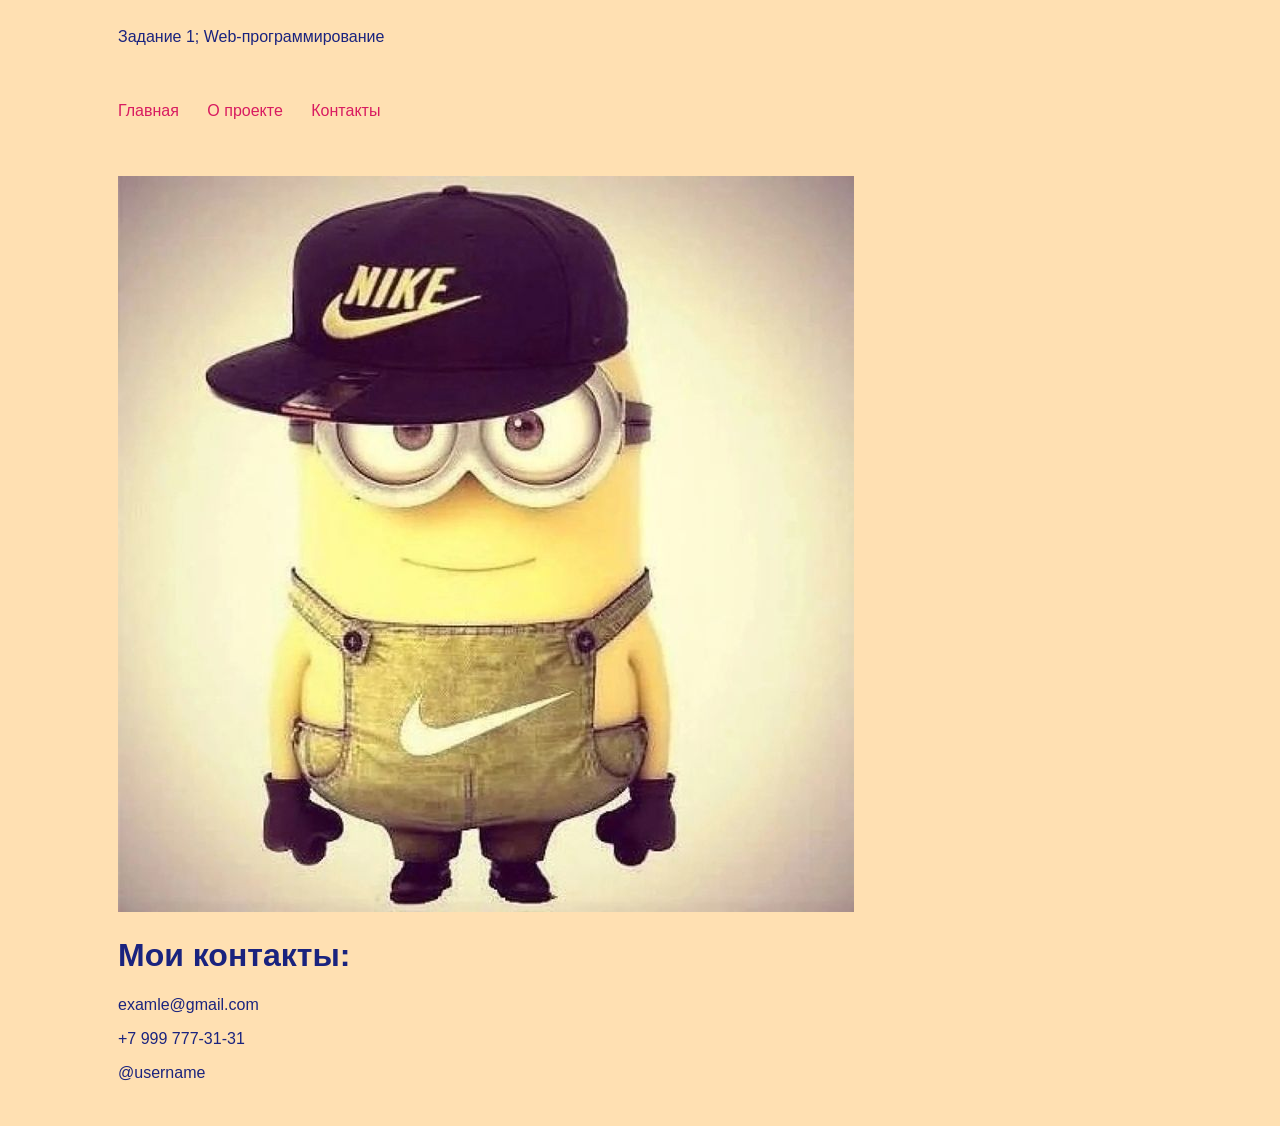
==== contacts.html @ 6942049c "Add files via upload" ====
<!doctype html>
<html lang="ru">
<head>
    <meta charset="UTF-8">
    <meta name="viewport" content="width=device-width, initial-scale=1.0">
    <title>Мой сайт</title>
    <link rel="stylesheet" href="style.css">
</head>
<body>
<header>Задание 1; Web-программирование</header>

<nav>
    <a href="index.html">Главная</a>
    <a href="project.html">О проекте</a>
    <a href="contacts.html">Контакты</a>
</nav>

<main>
    <img src="img/minion.jpg" alt="Фото создателя">
    <h1>Мои контакты:</h1>
    <p>examle@gmail.com</p>
    <p>+7 999 777-31-31</p>
    <p>@username</p>
</main>
</body>
</html>
---- style.css ----
* { box-sizing: border-box; }

body {
  margin: 0;
  font-family: Century gothic, sans-serif;
  background: #fff7ed;
  background-color: #ffe0b2;
  color: #1a237e;
}

header, nav, main, footer {
  padding: 28px;
  max-width: 1100px;
  margin: 0 auto;
}

nav a {
  margin-right: 24px;
  color: #d81b60;
  text-decoration: none;
}

h1 { color: #1a237e; }

img {
  max-width: 100%;
  height: auto;
}

.cards {
  display: flex;
  flex-direction: column;
  gap: 32px;
}

@media (min-width: 992px) {
  .cards {
    flex-direction: row;
  }
}
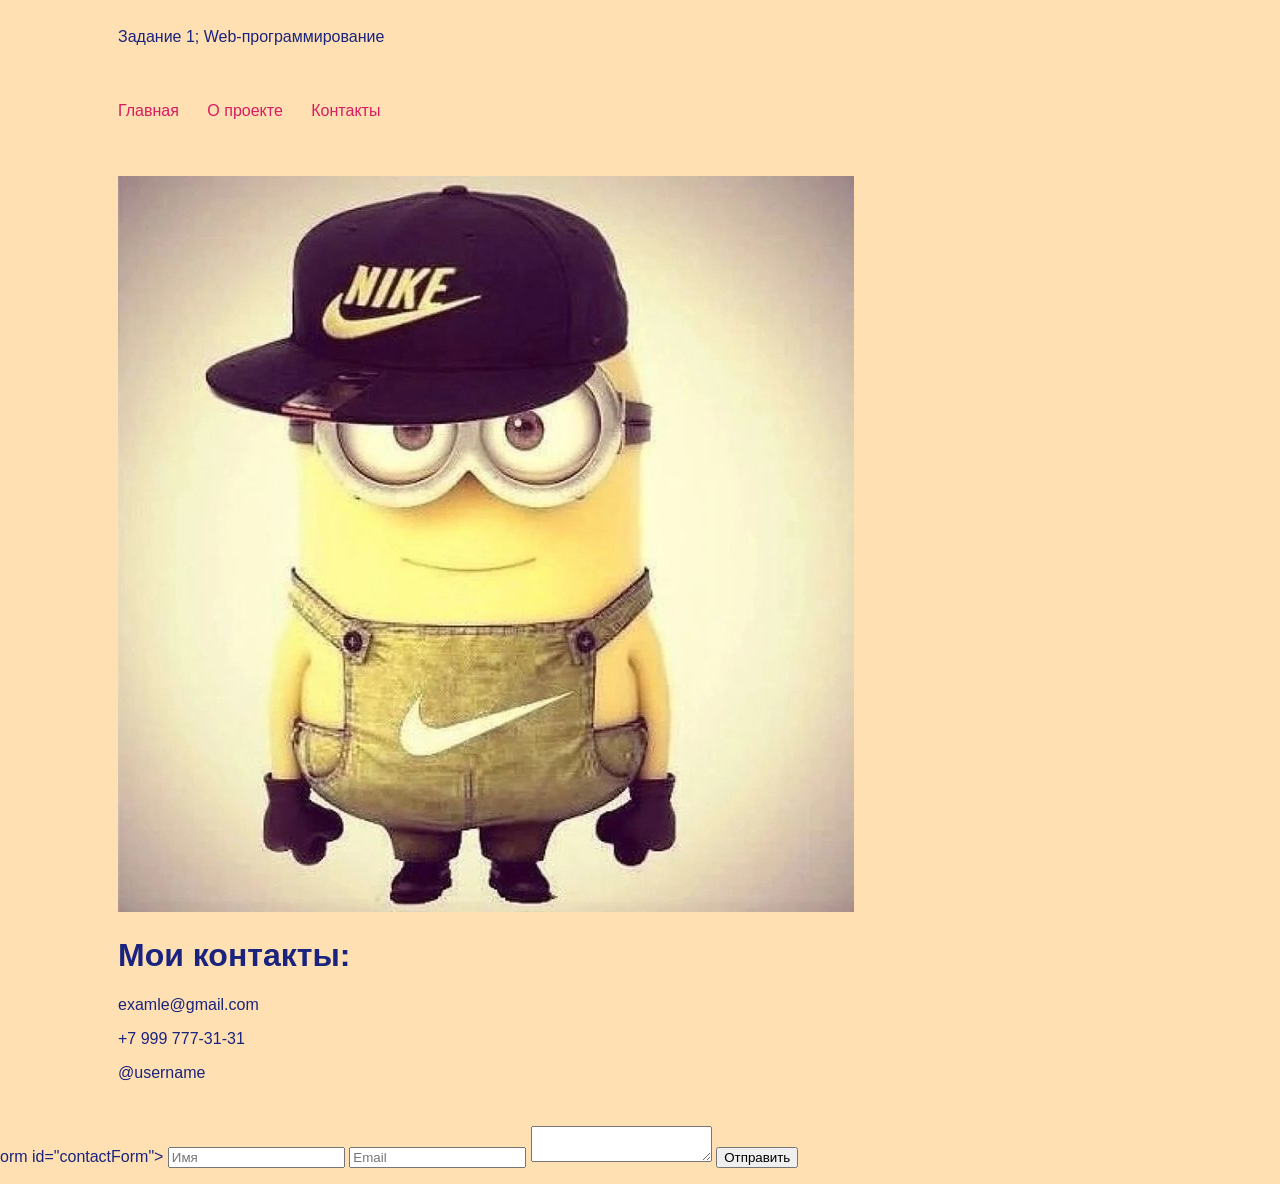
==== commit cef35d59: "Add files via upload" ====
--- a/contacts.html
+++ b/contacts.html
@@ -5,6 +5,7 @@
     <meta name="viewport" content="width=device-width, initial-scale=1.0">
     <title>Мой сайт</title>
     <link rel="stylesheet" href="style.css">
+    <script src="script.js" defer></script>
 </head>
 <body>
 <header>Задание 1; Web-программирование</header>
@@ -22,5 +23,12 @@
     <p>+7 999 777-31-31</p>
     <p>@username</p>
 </main>
+orm id="contactForm">
+ <input id="name" class="form-control" placeholder="Имя">
+ <input id="email" class="form-control" placeholder="Email">
+ <textarea id="comment" class="form-control"></textarea>
+ <button class="btn btn-primary">Отправить</button>
+</form>
+<p id="formMessage"></p>
 </body>
 </html>
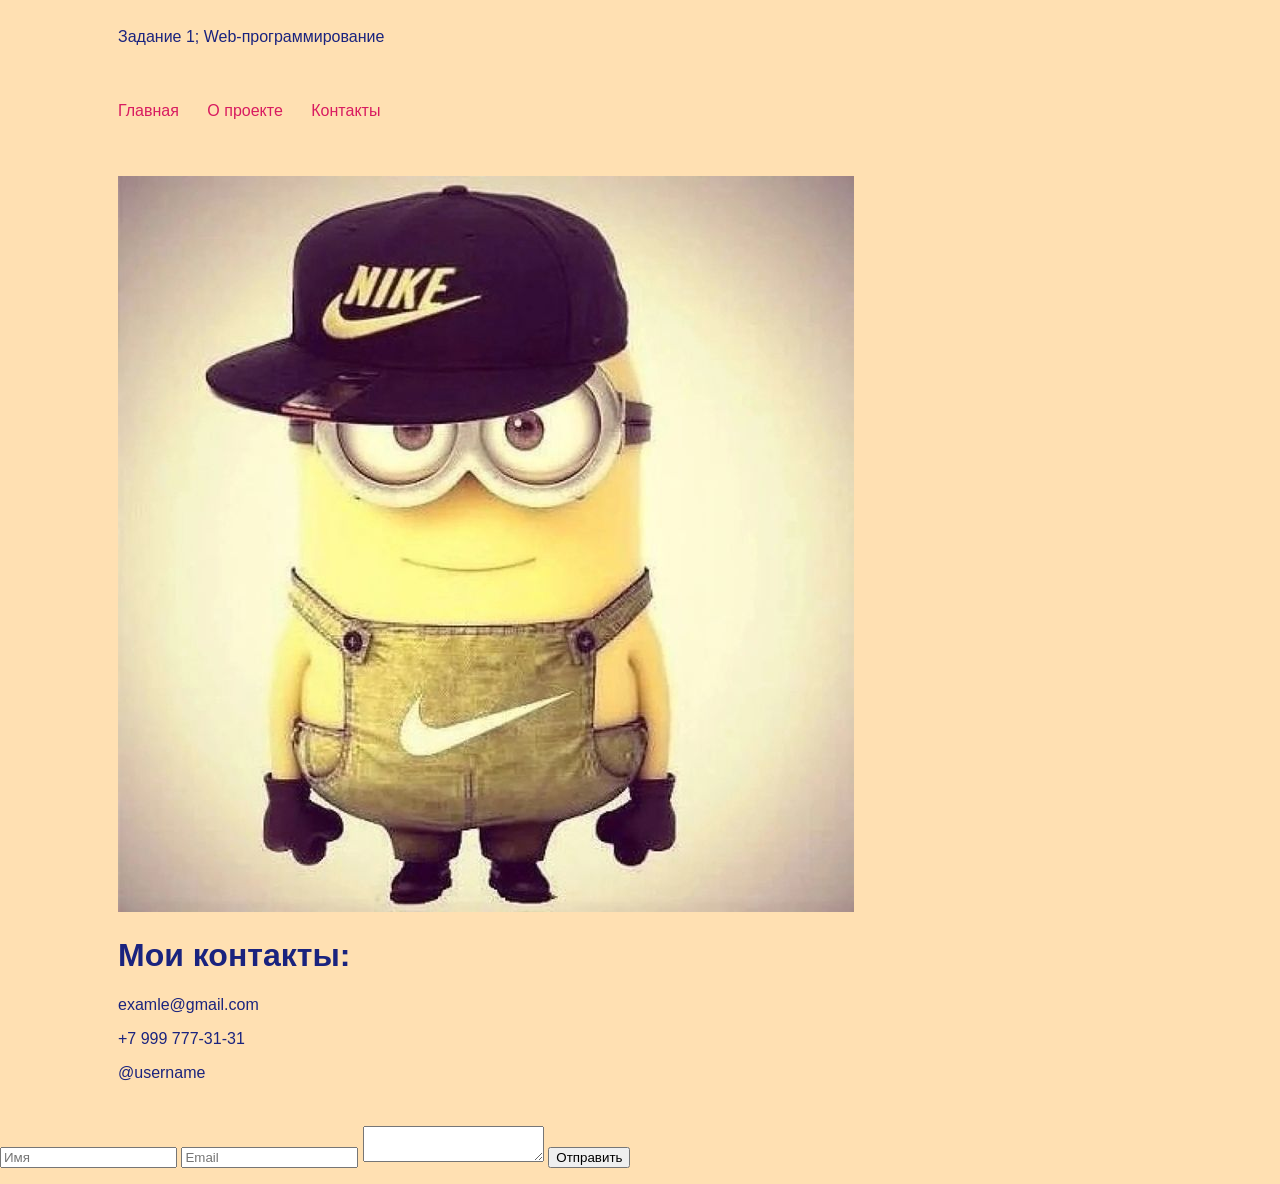
==== commit b9cec78d: "Add files via upload" ====
--- a/contacts.html
+++ b/contacts.html
@@ -23,7 +23,6 @@
     <p>+7 999 777-31-31</p>
     <p>@username</p>
 </main>
-orm id="contactForm">
  <input id="name" class="form-control" placeholder="Имя">
  <input id="email" class="form-control" placeholder="Email">
  <textarea id="comment" class="form-control"></textarea>
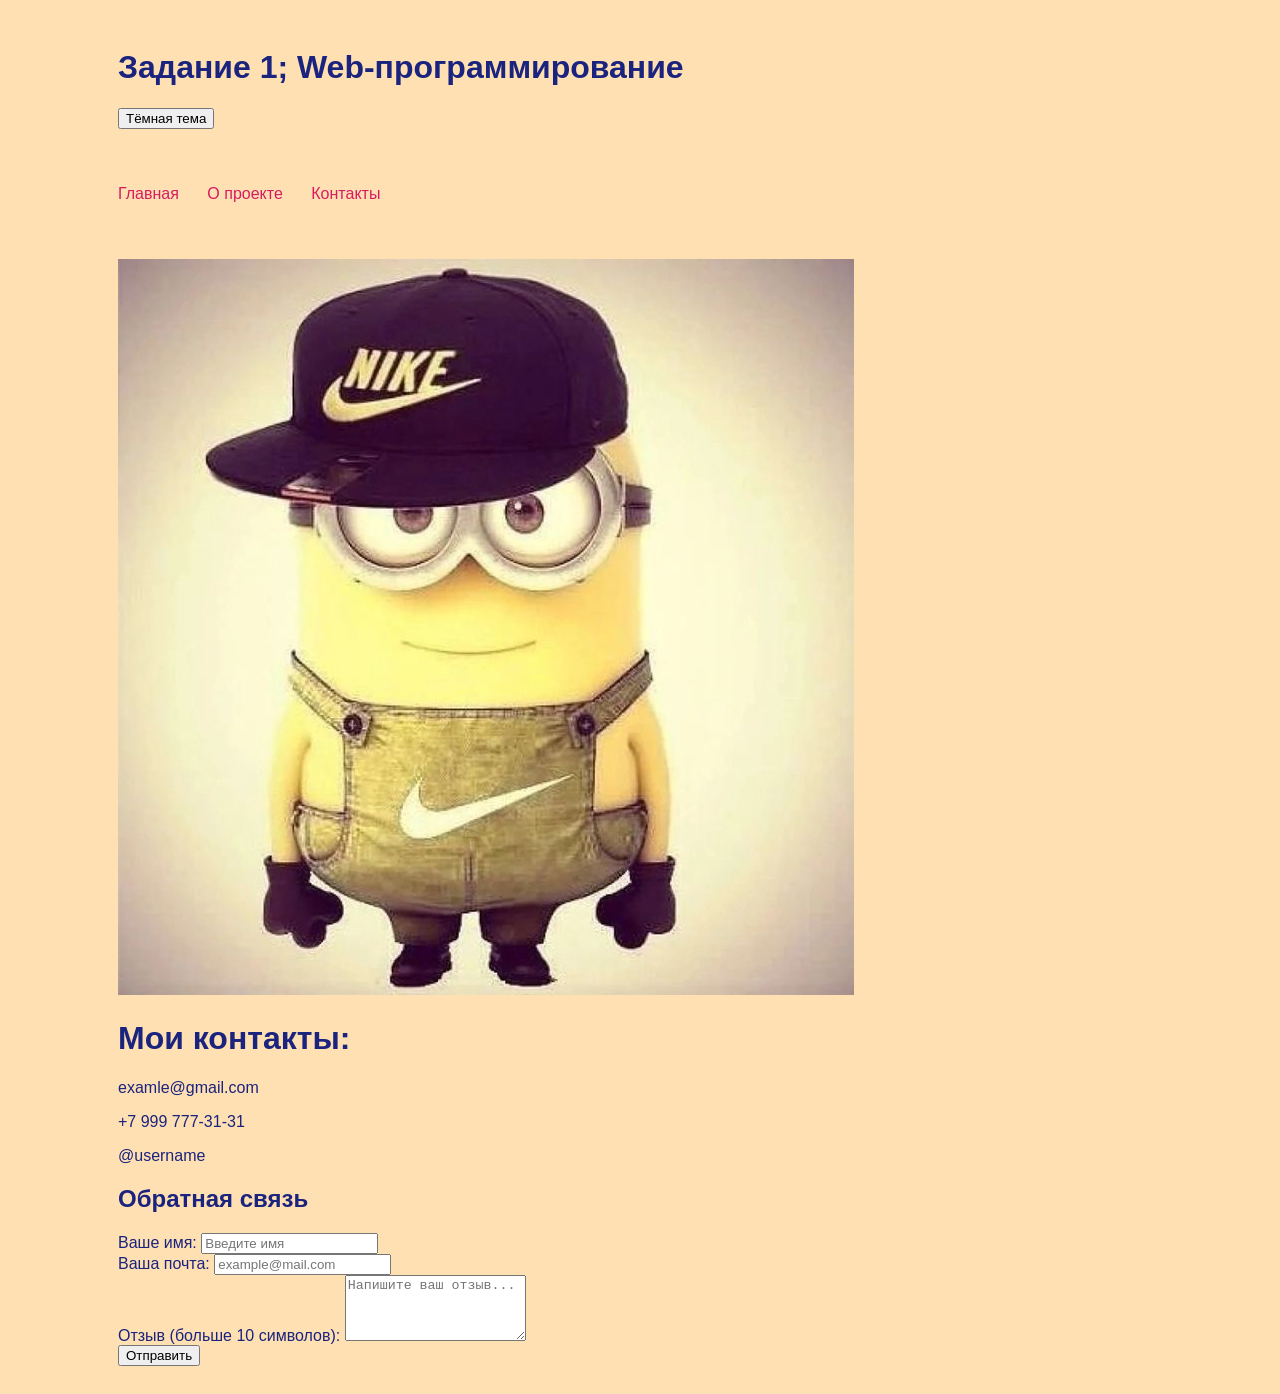
==== commit f6a69127: "Add files via upload" ====
--- a/contacts.html
+++ b/contacts.html
@@ -8,7 +8,10 @@
     <script src="script.js" defer></script>
 </head>
 <body>
-<header>Задание 1; Web-программирование</header>
+<header>
+    <h1>Задание 1; Web-программирование</h1>
+    <button id="themeToggle">Тёмная тема</button>
+</header>
 
 <nav>
     <a href="index.html">Главная</a>
@@ -22,12 +25,33 @@
     <p>examle@gmail.com</p>
     <p>+7 999 777-31-31</p>
     <p>@username</p>
+     <div class="glass-container">
+        <h2>Обратная связь</h2>
+        
+        <div id="generalError" class="general-error"></div> 
+        
+        <form id="feedbackForm">
+            <div class="input-group">
+                <label for="name">Ваше имя:</label>
+                <input type="text" id="name" placeholder="Введите имя">
+                <span class="error" id="nameError"></span>
+            </div>
+
+            <div class="input-group">
+                <label for="email">Ваша почта:</label>
+                <input type="text" id="email" placeholder="example@mail.com">
+                <span class="error" id="emailError"></span>
+            </div>
+
+            <div class="input-group">
+                <label for="review">Отзыв (больше 10 символов):</label>
+                <textarea id="review" rows="4" placeholder="Напишите ваш отзыв..."></textarea>
+                <span class="error" id="reviewError"></span>
+            </div>
+
+            <button type="submit">Отправить</button>
+        </form>
+    </div>
 </main>
- <input id="name" class="form-control" placeholder="Имя">
- <input id="email" class="form-control" placeholder="Email">
- <textarea id="comment" class="form-control"></textarea>
- <button class="btn btn-primary">Отправить</button>
-</form>
-<p id="formMessage"></p>
 </body>
 </html>
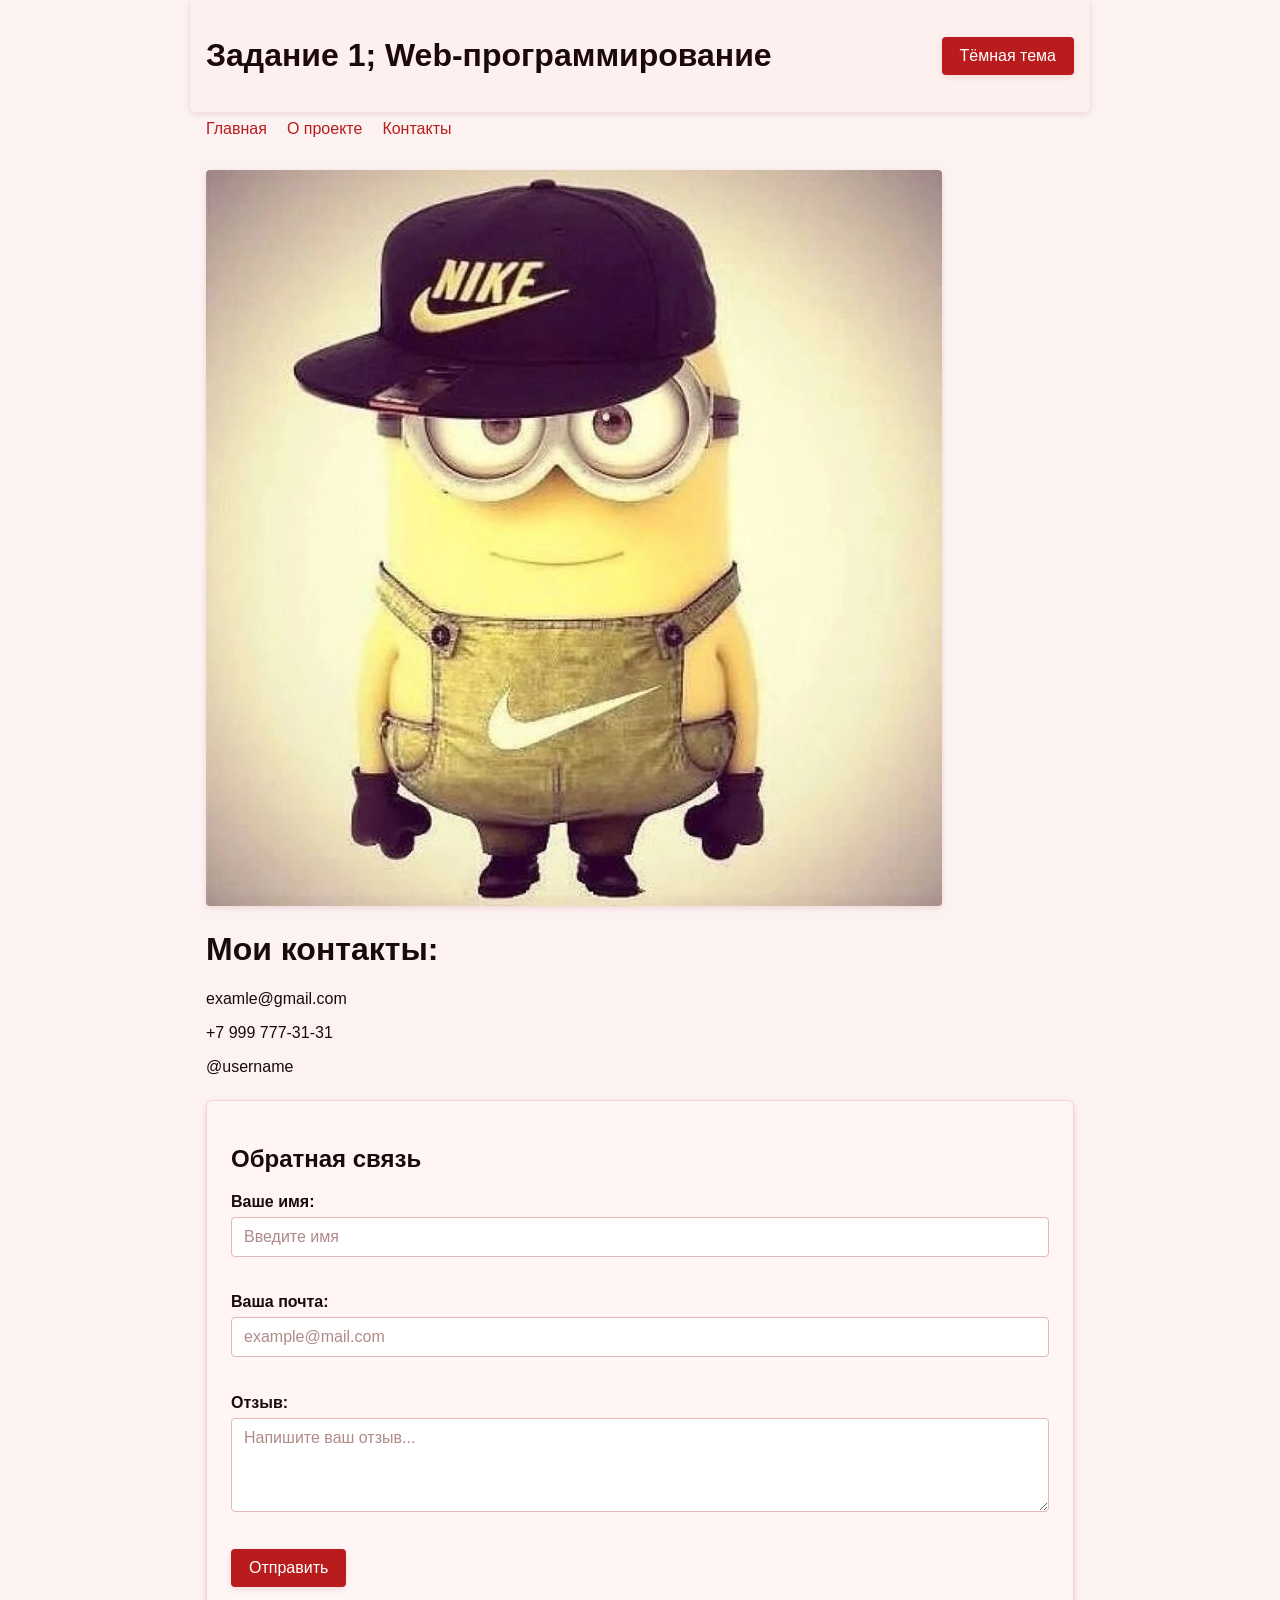
==== commit 4f96e705: "Add files via upload" ====
--- a/contacts.html
+++ b/contacts.html
@@ -44,7 +44,7 @@
             </div>
 
             <div class="input-group">
-                <label for="review">Отзыв (больше 10 символов):</label>
+                <label for="review">Отзыв:</label>
                 <textarea id="review" rows="4" placeholder="Напишите ваш отзыв..."></textarea>
                 <span class="error" id="reviewError"></span>
             </div>
--- a/style.css
+++ b/style.css
@@ -1,40 +1,201 @@
 * { box-sizing: border-box; }
+
+:root {
+  --bg-color: #fdf2f2;
+  --text-color: #1a0a0a;
+  --link-color: #b91c1c;
+  --header-bg: rgba(255, 240, 240, 0.85);
+  --card-bg: rgba(255, 245, 245, 0.9);
+  --input-bg: #ffffff;
+  --input-border: #e5b8b8;
+  --error-color: #dc2626;
+  --success-color: #16a34a;
+  --button-bg: #b91c1c;
+  --button-text: #ffffff;
+  --shadow: 0 2px 6px rgba(120, 0, 0, 0.12);
+}
+
+body.dark-theme {
+  --bg-color: #1a0a0a;
+  --text-color: #f5e0e0;
+  --link-color: #f87171;
+  --header-bg: rgba(45, 15, 15, 0.85);
+  --card-bg: rgba(45, 15, 15, 0.9);
+  --input-bg: #2a1212;
+  --input-border: #6b2c2c;
+  --error-color: #fca5a5;
+  --success-color: #4ade80;
+  --button-bg: #dc2626;
+  --button-text: #ffffff;
+  --shadow: 0 2px 6px rgba(0, 0, 0, 0.5);
+}
 
 body {
   margin: 0;
   font-family: Century gothic, sans-serif;
-  background: #fff7ed;
-  background-color: #ffe0b2;
-  color: #1a237e;
+  background: var(--bg-color);
+  color: var(--text-color);
+  transition: background-color 0.3s ease, color 0.3s ease;
+  min-height: 100vh;
 }
 
 header, nav, main, footer {
-  padding: 28px;
-  max-width: 1100px;
+  padding: 16px;
+  max-width: 900px;
   margin: 0 auto;
 }
 
+header {
+  display: flex;
+  justify-content: space-between;
+  align-items: center;
+  flex-wrap: wrap;
+  gap: 12px;
+  background: var(--header-bg);
+  border-radius: 0 0 6px 6px;
+  box-shadow: var(--shadow);
+}
+
+nav {
+  display: flex;
+  flex-wrap: wrap;
+  gap: 8px;
+  padding-top: 8px;
+}
+
 nav a {
-  margin-right: 24px;
-  color: #d81b60;
+  margin-right: 12px;
+  color: var(--link-color);
   text-decoration: none;
-}
-
-h1 { color: #1a237e; }
+  font-weight: 500;
+  transition: opacity 0.2s;
+}
+
+nav a:hover {
+  opacity: 0.7;
+  text-decoration: underline;
+}
+
+h1, h2 {
+  color: var(--text-color);
+}
 
 img {
   max-width: 100%;
   height: auto;
-}
-
+  border-radius: 4px;
+  box-shadow: var(--shadow);
+}
+
+/* Кнопки */
+button {
+  padding: 10px 18px;
+  border: none;
+  border-radius: 4px;
+  background: var(--button-bg);
+  color: var(--button-text);
+  font-family: inherit;
+  font-size: 1rem;
+  cursor: pointer;
+  transition: transform 0.15s, opacity 0.2s, box-shadow 0.2s;
+  box-shadow: var(--shadow);
+}
+
+button:hover {
+  opacity: 0.9;
+  transform: translateY(-1px);
+}
+
+button:active {
+  transform: translateY(0);
+}
+
+#themeToggle, #theme {
+  white-space: nowrap;
+}
+
+/* Карточки */
 .cards {
   display: flex;
   flex-direction: column;
-  gap: 32px;
-}
-
-@media (min-width: 992px) {
+  gap: 16px;
+}
+
+@media (min-width: 768px) {
   .cards {
     flex-direction: row;
   }
+}
+
+/* Форма обратной связи */
+.glass-container {
+  background: var(--card-bg);
+  backdrop-filter: blur(10px);
+  -webkit-backdrop-filter: blur(10px);
+  border-radius: 6px;
+  padding: 24px;
+  margin-top: 24px;
+  box-shadow: var(--shadow);
+  border: 1px solid rgba(185, 28, 28, 0.15);
+  transition: background-color 0.3s ease;
+}
+
+.input-group {
+  display: flex;
+  flex-direction: column;
+  margin-bottom: 16px;
+}
+
+.input-group label {
+  margin-bottom: 6px;
+  font-weight: 600;
+  color: var(--text-color);
+}
+
+.input-group input,
+.input-group textarea {
+  padding: 10px 12px;
+  border: 1px solid var(--input-border);
+  border-radius: 4px;
+  background: var(--input-bg);
+  color: var(--text-color);
+  font-family: inherit;
+  font-size: 1rem;
+  transition: border-color 0.2s, box-shadow 0.2s;
+  resize: vertical;
+}
+
+.input-group input:focus,
+.input-group textarea:focus {
+  outline: none;
+  border-color: var(--link-color);
+  box-shadow: 0 0 0 3px rgba(185, 28, 28, 0.2);
+}
+
+.input-group input::placeholder,
+.input-group textarea::placeholder {
+  color: #b08a8a;
+}
+
+/* Ошибки */
+.error {
+  color: var(--error-color);
+  font-size: 0.875rem;
+  margin-top: 4px;
+  min-height: 1.2em;
+}
+
+.general-error {
+  color: var(--error-color);
+  font-weight: 600;
+  margin-bottom: 12px;
+  padding: 10px;
+  border-radius: 4px;
+  background: rgba(220, 38, 38, 0.1);
+  border: 1px solid var(--error-color);
+  display: none;
+}
+
+.general-error.show {
+  display: block;
 }
